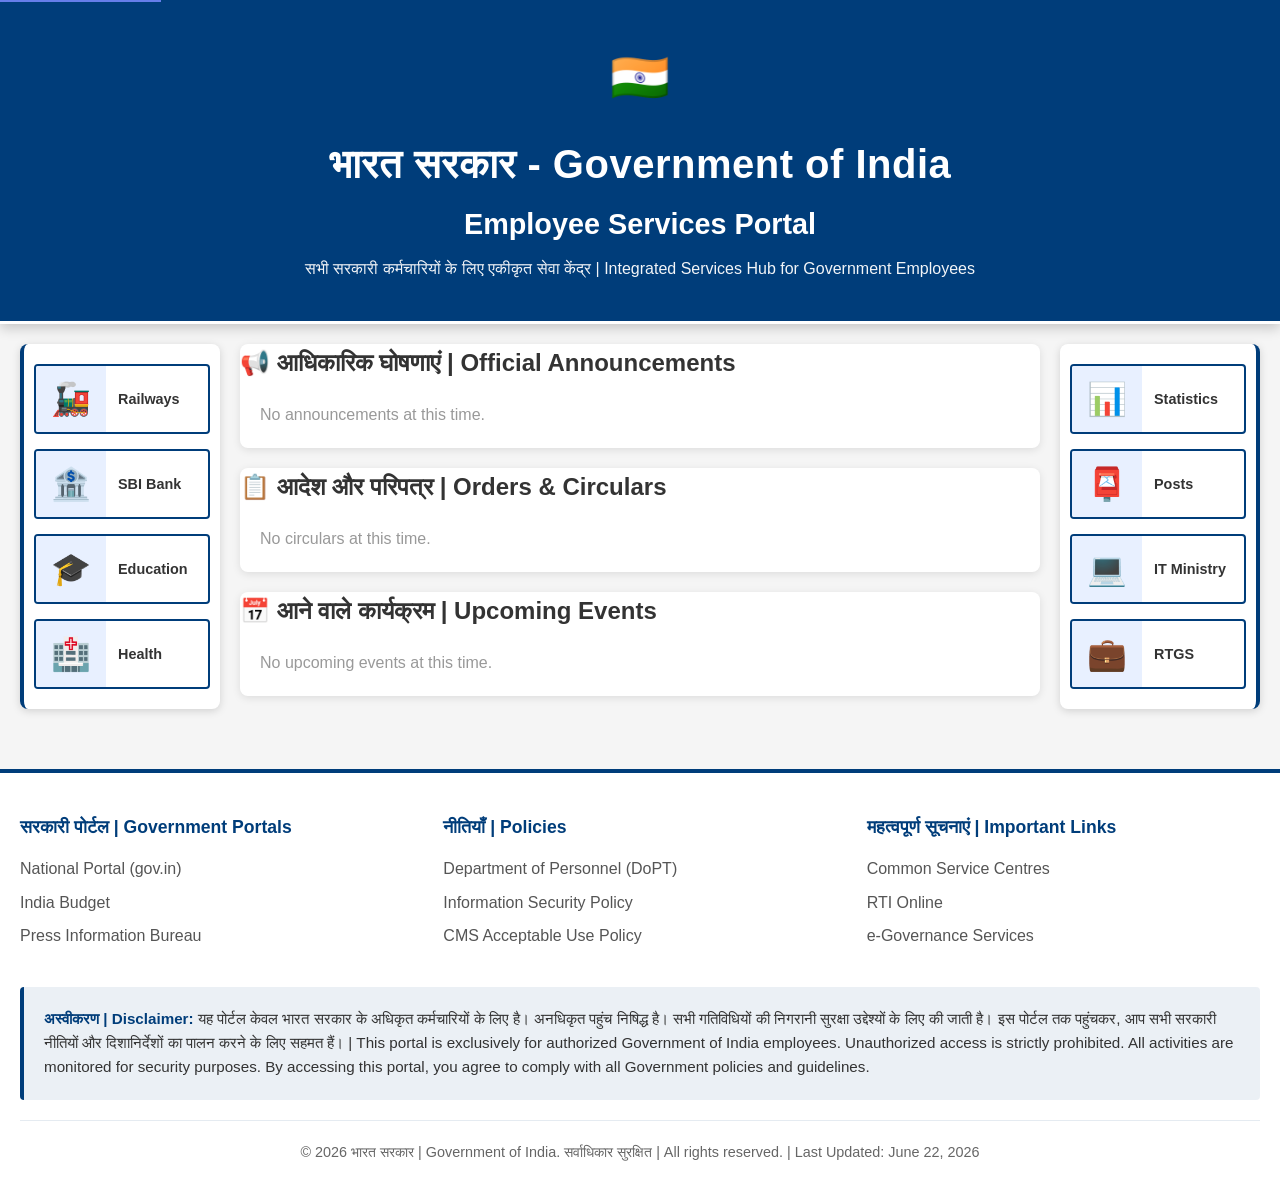
==== employee.html @ d55e27e6 "first commit" ====
<!DOCTYPE html>
<html lang="en">
<head>
    <meta charset="UTF-8">
    <meta name="viewport" content="width=device-width, initial-scale=1.0">
    <title>Government Employee Portal - India</title>
    <link rel="stylesheet" href="styles.css">
    <script src="data-manager.js" defer></script>
    <script src="script.js" defer></script>
</head>
<body>
    <!-- Header Section -->
    <header class="header">
        <div class="header-content">
            <div class="gov-emblem">🇮🇳</div>
            <h1>भारत सरकार - Government of India</h1>
            <h2>Employee Services Portal</h2>
            <p class="tagline">सभी सरकारी कर्मचारियों के लिए एकीकृत सेवा केंद्र | Integrated Services Hub for Government Employees</p>
        </div>
    </header>

    <!-- Main Container -->
    <div class="main-container">
        <!-- Left Sidebar Navigation -->
        <aside class="sidebar left-sidebar">
            <nav class="nav-buttons">
                <button class="nav-btn" onclick="window.open('https://www.indianrailways.gov.in', '_blank')" title="Indian Railways">
                    <span class="nav-circle">🚂</span>
                    <span>Railways</span>
                </button>
                <button class="nav-btn" onclick="window.open('https://www.sbi.co.in', '_blank')" title="State Bank of India">
                    <span class="nav-circle">🏦</span>
                    <span>SBI Bank</span>
                </button>
                <button class="nav-btn" onclick="window.open('https://www.iitk.ac.in', '_blank')" title="Higher Education">
                    <span class="nav-circle">🎓</span>
                    <span>Education</span>
                </button>
                <button class="nav-btn" onclick="window.open('https://cghealth.nic.in', '_blank')" title="Health Services">
                    <span class="nav-circle">🏥</span>
                    <span>Health</span>
                </button>
            </nav>
        </aside>

        <!-- Center Content Area -->
        <main class="content-area">
            <!-- Announcements Section -->
            <section class="content-section announcements">
                <div class="section-header">
                    <h2>📢 आधिकारिक घोषणाएं | Official Announcements</h2>
                </div>
                <div class="section-content" id="announcements-container">
                    <!-- Content loaded dynamically from localStorage -->
                </div>
            </section>

            <!-- Circulars Section -->
            <section class="content-section circulars">
                <div class="section-header">
                    <h2>📋 आदेश और परिपत्र | Orders & Circulars</h2>
                </div>
                <div class="section-content" id="circulars-container">
                    <!-- Content loaded dynamically from localStorage -->
                </div>
            </section>

            <!-- Recent Events Section -->
            <section class="content-section recent-events">
                <div class="section-header">
                    <h2>📅 आने वाले कार्यक्रम | Upcoming Events</h2>
                </div>
                <div class="section-content" id="events-container">
                    <!-- Content loaded dynamically from localStorage -->
                </div>
            </section>
        </main>

        <!-- Right Sidebar Navigation -->
        <aside class="sidebar right-sidebar">
            <nav class="nav-buttons">
                <button class="nav-btn" onclick="window.open('https://www.nso.gov.in', '_blank')" title="National Statistics">
                    <span class="nav-circle">📊</span>
                    <span>Statistics</span>
                </button>
                <button class="nav-btn" onclick="window.open('https://indianpost.gov.in', '_blank')" title="India Post">
                    <span class="nav-circle">📮</span>
                    <span>Posts</span>
                </button>
                <button class="nav-btn" onclick="window.open('https://meity.gov.in', '_blank')" title="Ministry of IT">
                    <span class="nav-circle">💻</span>
                    <span>IT Ministry</span>
                </button>
                <button class="nav-btn" onclick="window.open('https://cghealth.nic.in', '_blank')" title="RTGS Services">
                    <span class="nav-circle">💼</span>
                    <span>RTGS</span>
                </button>
            </nav>
        </aside>
    </div>

    <!-- Footer Section with Disclaimers -->
    <footer class="footer">
        <div class="footer-content">
            <div class="footer-section">
                <h3>सरकारी पोर्टल | Government Portals</h3>
                <ul>
                    <li><a href="https://www.gov.in" target="_blank">National Portal (gov.in)</a></li>
                    <li><a href="https://www.indiabudget.gov.in" target="_blank">India Budget</a></li>
                    <li><a href="https://www.pib.gov.in" target="_blank">Press Information Bureau</a></li>
                </ul>
            </div>
            <div class="footer-section">
                <h3>नीतियाँ | Policies</h3>
                <ul>
                    <li><a href="https://dopt.gov.in" target="_blank">Department of Personnel (DoPT)</a></li>
                    <li><a href="https://www.meity.gov.in" target="_blank">Information Security Policy</a></li>
                    <li><a href="https://www.india.gov.in/" target="_blank">CMS Acceptable Use Policy</a></li>
                </ul>
            </div>
            <div class="footer-section">
                <h3>महत्वपूर्ण सूचनाएं | Important Links</h3>
                <ul>
                    <li><a href="https://www.csc.gov.in" target="_blank">Common Service Centres</a></li>
                    <li><a href="https://www.rtionline.gov.in" target="_blank">RTI Online</a></li>
                    <li><a href="https://www.bgmea.gov.in" target="_blank">e-Governance Services</a></li>
                </ul>
            </div>
        </div>
        <div class="disclaimer">
            <p><strong>अस्वीकरण | Disclaimer:</strong> यह पोर्टल केवल भारत सरकार के अधिकृत कर्मचारियों के लिए है। अनधिकृत पहुंच निषिद्ध है। सभी गतिविधियों की निगरानी सुरक्षा उद्देश्यों के लिए की जाती है। इस पोर्टल तक पहुंचकर, आप सभी सरकारी नीतियों और दिशानिर्देशों का पालन करने के लिए सहमत हैं। | This portal is exclusively for authorized Government of India employees. Unauthorized access is strictly prohibited. All activities are monitored for security purposes. By accessing this portal, you agree to comply with all Government policies and guidelines.</p>
        </div>
        <div class="copyright">
            <p>&copy; 2026 भारत सरकार | Government of India. सर्वाधिकार सुरक्षित | All rights reserved. | Last Updated: June 22, 2026</p>
        </div>
    </footer>

    <script>
        // Load content when page loads
        window.addEventListener('load', function() {
            loadEmployeeContent();
        });

        function loadEmployeeContent() {
            // Load announcements
            const announcements = DataManager.getAnnouncements();
            const announcementsHtml = announcements.map(item => `
                <div class="announcement-item">
                    <h3>${item.title}</h3>
                    <p class="date">Posted on: ${item.date}</p>
                    <p>${item.content}</p>
                </div>
            `).join('');
            document.getElementById('announcements-container').innerHTML = announcementsHtml || '<p style="color: #999;">No announcements at this time.</p>';

            // Load circulars
            const circulars = DataManager.getCirculars();
            const circularsHtml = circulars.map(item => `
                <div class="circular-item">
                    <h3>${item.title}</h3>
                    <p class="date">Issued: ${item.date} | ${item.reference}</p>
                    <p>${item.content}</p>
                    <a href="${item.link}" class="read-more" target="_blank">Read More →</a>
                </div>
            `).join('');
            document.getElementById('circulars-container').innerHTML = circularsHtml || '<p style="color: #999;">No circulars at this time.</p>';

            // Load events
            const events = DataManager.getEvents();
            const eventsHtml = events.map(item => `
                <div class="event-item">
                    <div class="event-date">
                        <span class="day">${item.day}</span>
                        <span class="month">${item.month}</span>
                    </div>
                    <div class="event-details">
                        <h3>${item.title}</h3>
                        <p class="time">${item.time}</p>
                        <p class="location">${item.location}</p>
                    </div>
                </div>
            `).join('');
            document.getElementById('events-container').innerHTML = eventsHtml || '<p style="color: #999;">No upcoming events at this time.</p>';
        }

        // Reload content every 5 seconds to check for updates from editor
        setInterval(loadEmployeeContent, 5000);
    </script>
</body>
</html>
---- styles.css ----
/* General Styles */
* {
    margin: 0;
    padding: 0;
    box-sizing: border-box;
}

html, body {
    height: 100%;
    font-family: 'Segoe UI', Tahoma, Geneva, Verdana, sans-serif;
    background-color: #f5f5f5;
    color: #333;
    line-height: 1.6;
}

body {
    display: flex;
    flex-direction: column;
}

/* Header Styles */
.header {
    background: #003d7a;
    color: white;
    padding: 40px 20px;
    text-align: center;
    box-shadow: 0 4px 12px rgba(0, 0, 0, 0.2);
    border-bottom: 3px solid #ffffff;
}

.header-content {
    position: relative;
}

.gov-emblem {
    font-size: 3rem;
    margin-bottom: 15px;
    animation: pulse 2s infinite;
}

.header-content h1 {
    font-size: 2.5rem;
    font-weight: 700;
    margin-bottom: 5px;
    letter-spacing: 0.5px;
    color: white;
}

.header-content h2 {
    font-size: 1.8rem;
    font-weight: 600;
    margin-bottom: 10px;
    color: #ffffff;
}

.header .tagline {
    font-size: 1rem;
    opacity: 0.95;
    font-weight: 400;
    color: white;
    line-height: 1.5;
}

@keyframes pulse {
    0%, 100% { transform: scale(1); }
    50% { transform: scale(1.1); }
}

/* Main Container */
.main-container {
    display: flex;
    flex: 1;
    max-width: 1400px;
    margin: 20px auto;
    width: 100%;
    gap: 20px;
    padding: 0 20px;
}

/* Sidebar Styles */
.sidebar {
    width: 200px;
    background: white;
    border-radius: 8px;
    padding: 20px 0;
    box-shadow: 0 2px 8px rgba(0, 0, 0, 0.15);
    position: relative;
    border-top: 4px solid #003d7a;
}

.left-sidebar {
    border-left: 4px solid #003d7a;
    border-top: none;
}

.right-sidebar {
    border-right: 4px solid #003d7a;
    border-top: none;
}

/* Navigation Buttons */
.nav-buttons {
    display: flex;
    flex-direction: column;
    gap: 15px;
    padding: 0 10px;
}

.nav-btn {
    background: white;
    border: 2px solid #003d7a;
    padding: 0;
    border-radius: 4px;
    cursor: pointer;
    display: flex;
    align-items: center;
    justify-content: flex-start;
    gap: 12px;
    font-size: 0.9rem;
    font-weight: 600;
    color: #333;
    transition: all 0.3s ease;
    text-align: left;
    overflow: hidden;
    height: 70px;
}

.nav-circle {
    width: 70px;
    height: 70px;
    min-width: 70px;
    border: none;
    border-radius: 0;
    display: flex;
    align-items: center;
    justify-content: center;
    transition: all 0.3s ease;
    background-color: #e8f0ff;
    font-size: 2rem;
    flex-shrink: 0;
}

.nav-btn:hover .nav-circle {
    background: #003d7a;
    color: white;
    transform: scale(1);
}

.nav-btn:hover {
    color: #003d7a;
    border-color: #003d7a;
    box-shadow: 0 2px 8px rgba(0, 61, 122, 0.2);
}

.nav-btn span:last-child {
    display: block;
    padding-right: 12px;
    white-space: nowrap;
    overflow: hidden;
    text-overflow: ellipsis;
}

/* Content Area */
.content-area {
    flex: 1;
    display: flex;
    flex-direction: column;
    gap: 20px;
}

/* Content Sections */
.content-section {
    background-color: white;
    border-radius: 8px;
    box-shadow: 0 2px 8px rgba(0, 0, 0, 0.1);
    overflow: hidden;
    transition: transform 0.3s ease, box-shadow 0.3s ease;
}

.content-section:hover {
    transform: translateY(-2px);
    box-shadow: 0 4px 12px rgba(0, 0, 0, 0.15);
}

.section-header #003d7a;
    color: white;
    padding: 20px;
    border-bottom: 3px solid #ffffff
    border-bottom: 3px solid #000080;
}

.section-header h2 {
    font-size: 1.5rem;
    font-weight: 700;
    margin: 0;
}

.section-content {
    padding: 20px;
}

/* Announcement Items */
.announcement-item {
    padding: 15px 0;
    border-bottom: 1px solid #eee;
    transition: background-color 0.2s ease;
}

.announcement-item:last-child {
    border-bottom: none;
}

.announcement-item:hover {
    background-color: #f9f9f9;
    padding: 15px;
    margin: 0 -15px;
    border-radius: 4px;
}

.announcement-item h3 {
    font-size: 1.2rem;
    color: #003d7a;
    margin-bottom: 5px;
}

.announcement-item .date {
    font-size: 0.85rem;
    color: #999;
    margin-bottom: 10px;
    font-style: italic;
}

.announcement-item p {
    color: #555;
    line-height: 1.6;
}

/* Circular Items */
.circular-item {
    padding: 15px;
    background-color: #f9f9f9;
    border-left: 4px solid #003d7a;
    border-radius: 4px;
    margin-bottom: 15px;
    transition: all 0.2s ease;
}

.circular-item:last-child {
    margin-bottom: 0;
}

.circular-item:hover {
    background-color: #e8f0ff;
}

.circular-item h3 {
    color: #003d7a;
    font-size: 1.1rem;
    margin-bottom: 5px;
}

.circular-item .date {
    font-size: 0.85rem;
    color: #999;
    margin-bottom: 10px;
}

.circular-item p {
    color: #555;
    margin-bottom: 10px;
    line-height: 1.6;
}

.read-more {
    color: #003d7a;
    text-decoration: none;
    font-weight: 600;
    transition: color 0.2s ease;
}

.read-more:hover {
    color: #001a4d;
    text-decoration: underline;
}

/* Event Items */
.event-item {
    display: flex;
    gap: 20px;
    padding: 15px;
    background-color: #f9f9f9;
    border-radius: 4px;
    margin-bottom: 15px;
    transition: all 0.2s ease;
}

.event-item:last-child {
    margin-bottom: 0;
}

.event-item:hover {
    background-color: #e8f0ff;
}

.event-date {
    display: flex;
    flex-direction: column;
    align-items: center;
    justify-content: center;
    background: #003d7a;
    color: white;
    border-radius: 4px;
    padding: 10px;
    min-width: 60px;
    font-weight: bold;
}

.event-date .day {
    font-size: 1.8rem;
}

.event-date .month {
    font-size: 0.75rem;
    opacity: 0.9;
}

.event-details h3 {
    color: #003d7a;
    margin-bottom: 5px;
    font-size: 1.1rem;
}

.event-details .time,
.event-details .location {
    font-size: 0.9rem;
    color: #666;
    margin: 3px 0;
}

.event-details .location::before {
    content: "📍 ";
}

.event-details .time::before {
    content: "🕐 ";
}

/* Footer Styles */
.footer {
    background-color: white;
    color: #333;
    margin-top: 40px;
    padding: 40px 20px 20px;
    border-top: 4px solid #003d7a;
}

.footer-content {
    max-width: 1400px;
    margin: 0 auto 30px;
    display: grid;
    grid-template-columns: repeat(auto-fit, minmax(250px, 1fr));
    gap: 30px;
}

.footer-section h3 {
    font-size: 1.1rem;
    margin-bottom: 15px;
    color: #003d7a;
    font-weight: 700;
}

.footer-section ul {
    list-style: none;
}

.footer-section li {
    margin-bottom: 8px;
}

.footer-section a {
    color: #555;
    text-decoration: none;
    transition: color 0.3s ease;
}

.footer-section a:hover {
    color: #003d7a;
    text-decoration: underline;
}

.disclaimer {
    background-color: rgba(0, 61, 122, 0.08);
    border-left: 4px solid #003d7a;
    padding: 20px;
    margin: 20px 0;
    border-radius: 4px;
    font-size: 0.95rem;
    line-height: 1.6;
    max-width: 1400px;
    margin-left: auto;
    margin-right: auto;
}

.disclaimer strong {
    color: #003d7a;
}

.copyright {
    text-align: center;
    padding-top: 20px;
    border-top: 1px solid rgba(0, 61, 122, 0.1);
    max-width: 1400px;
    margin: 0 auto;
    font-size: 0.9rem;
    color: #666;
}

/* Responsive Design */
@media (max-width: 1024px) {
    .main-container {
        flex-wrap: wrap;
        margin: 10px auto;
        padding: 0 10px;
    }

    .sidebar {
        width: 100%;
        padding: 15px;
    }

    .left-sidebar,
    .right-sidebar {
        border-left: none;
        border-right: none;
        border-top: 3px solid #667eea;
    }

    .nav-buttons {
        flex-direction: row;
        justify-content: space-around;
    }

    .content-area {
        order: 2;
        width: 100%;
    }
}

@media (max-width: 768px) {
    .header-content h1 {
        font-size: 1.8rem;
    }

    .header .tagline {
        font-size: 1rem;
    }

    .section-header h2 {
        font-size: 1.3rem;
    }

    .event-item {
        flex-direction: column;
    }

    .event-date {
        flex-direction: row;
        gap: 10px;
        min-width: auto;
        width: fit-content;
    }

    .footer-content {
        grid-template-columns: 1fr;
        gap: 20px;
    }

    .nav-circle {
        width: 50px;
        height: 50px;
        border-width: 2px;
    }
}

@media (max-width: 480px) {
    .header {
        padding: 20px 10px;
    }

    .header-content h1 {
        font-size: 1.5rem;
    }

    .main-container {
        flex-direction: column;
    }

    .sidebar {
        width: 100%;
    }

    .section-content {
        padding: 15px;
    }

    .announcement-item,
    .circular-item,
    .event-item {
        padding: 10px;
    }
}

/* Print Styles */
@media print {
    .header {
        page-break-after: avoid;
    }

    .content-section {
        page-break-inside: avoid;
    }

    .nav-btn {
        display: none;
    }
}
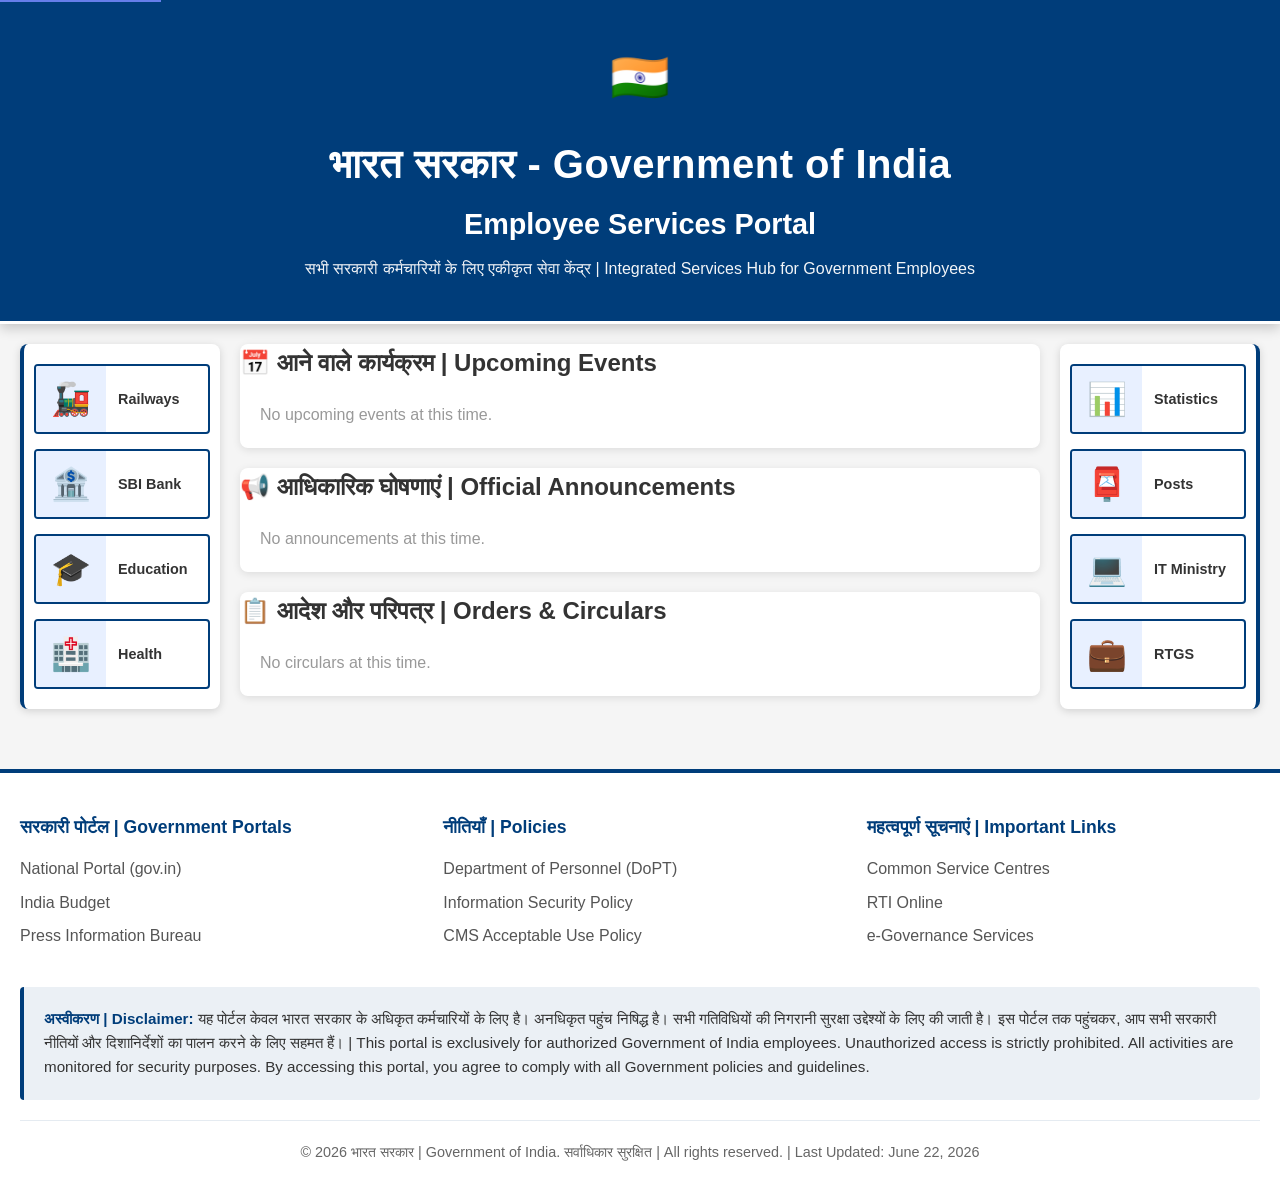
==== commit 60a4c5e7: "Reorder sections: Events first, Announcements second, Circulars third" ====
--- a/employee.html
+++ b/employee.html
@@ -45,6 +45,16 @@
 
         <!-- Center Content Area -->
         <main class="content-area">
+            <!-- Recent Events Section -->
+            <section class="content-section recent-events">
+                <div class="section-header">
+                    <h2>📅 आने वाले कार्यक्रम | Upcoming Events</h2>
+                </div>
+                <div class="section-content" id="events-container">
+                    <!-- Content loaded dynamically from localStorage -->
+                </div>
+            </section>
+
             <!-- Announcements Section -->
             <section class="content-section announcements">
                 <div class="section-header">
@@ -61,16 +71,6 @@
                     <h2>📋 आदेश और परिपत्र | Orders & Circulars</h2>
                 </div>
                 <div class="section-content" id="circulars-container">
-                    <!-- Content loaded dynamically from localStorage -->
-                </div>
-            </section>
-
-            <!-- Recent Events Section -->
-            <section class="content-section recent-events">
-                <div class="section-header">
-                    <h2>📅 आने वाले कार्यक्रम | Upcoming Events</h2>
-                </div>
-                <div class="section-content" id="events-container">
                     <!-- Content loaded dynamically from localStorage -->
                 </div>
             </section>
